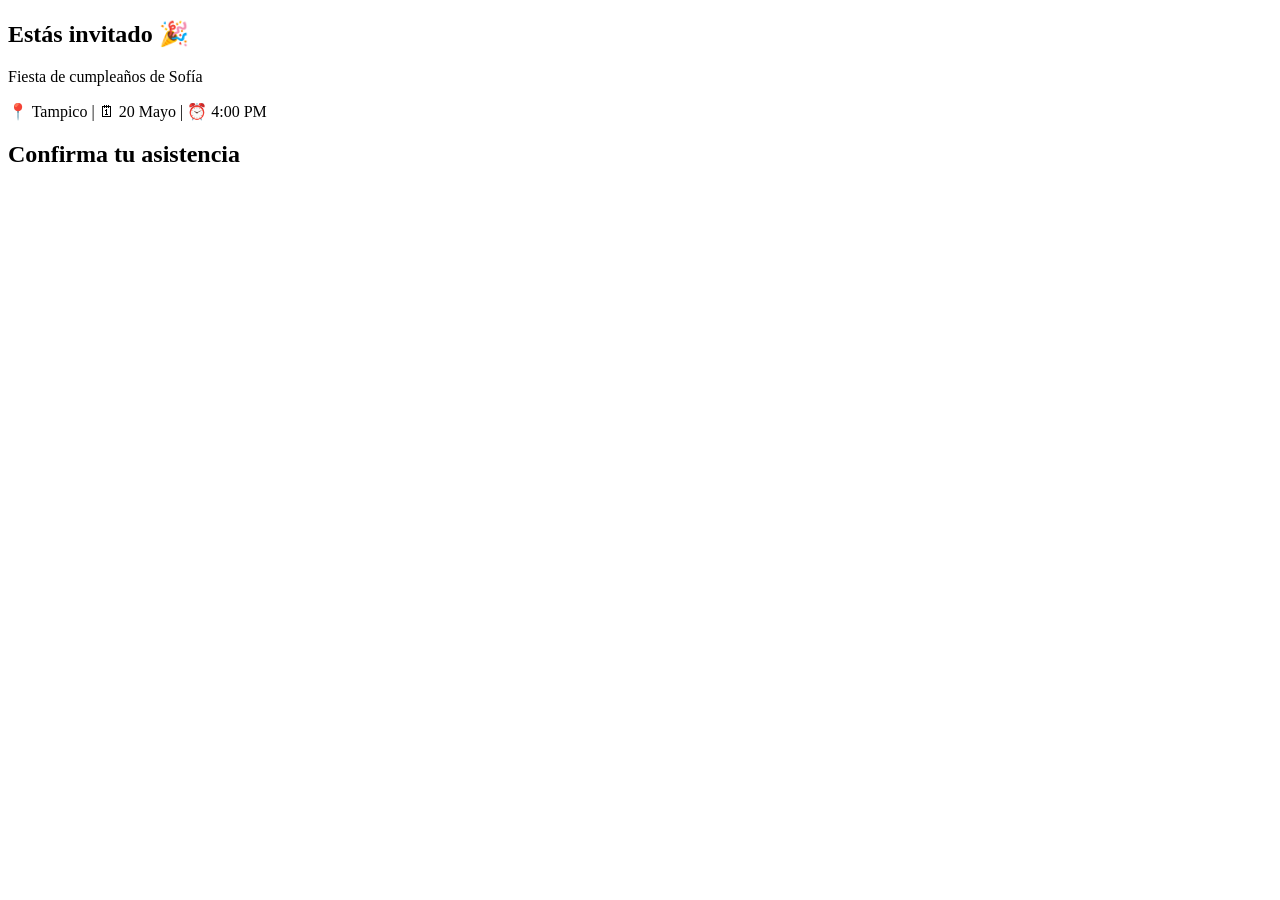
==== index.html @ 46e7e102 "Add files via upload" ====
<!DOCTYPE html>
<html lang="es">
<head>
  <meta charset="UTF-8">
  <meta name="viewport" content="width=device-width, initial-scale=1.0">
  <title>Invitación - Cumpleaños</title>
  <link rel="stylesheet" href="./assets/css/styles.css">
</head>
<body>

  <section class="hero">
    <h1>Estás invitado 🎉</h1>
    <p>Fiesta de cumpleaños de Sofía</p>
    <p>📍 Tampico | 🗓 20 Mayo | ⏰ 4:00 PM</p>
  </section>

  <section class="confirmacion">
    <h2>Confirma tu asistencia</h2>

    <!-- FORMULARIO TALLY -->
    <iframe 
      data-tally-src="https://tally.so/r/TU_FORM_ID" 
      width="100%" 
      height="400" 
      frameborder="0">
    </iframe>

  </section>

  <script src="./assets/js/script.js"></script>
</body>
</html>
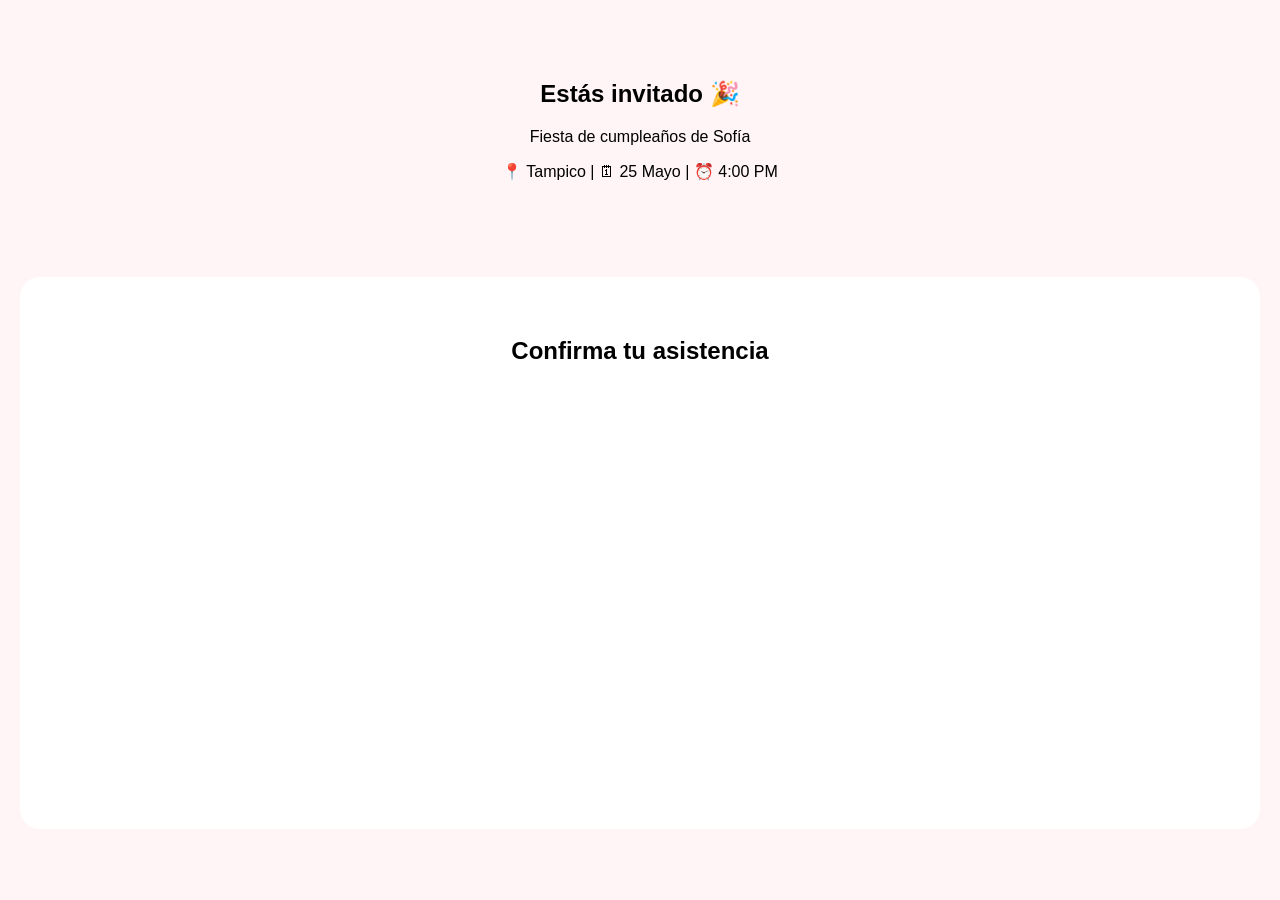
==== commit 282cad9b: "Add files via upload" ====
--- a/index.html
+++ b/index.html
@@ -11,7 +11,7 @@
   <section class="hero">
     <h1>Estás invitado 🎉</h1>
     <p>Fiesta de cumpleaños de Sofía</p>
-    <p>📍 Tampico | 🗓 20 Mayo | ⏰ 4:00 PM</p>
+    <p>📍 Tampico | 🗓 25 Mayo | ⏰ 4:00 PM</p>
   </section>
 
   <section class="confirmacion">
@@ -19,7 +19,7 @@
 
     <!-- FORMULARIO TALLY -->
     <iframe 
-      data-tally-src="https://tally.so/r/TU_FORM_ID" 
+      data-tally-src="https://tally.so/r/yP0okB" 
       width="100%" 
       height="400" 
       frameborder="0">
--- a/assets/css/styles.css
+++ b/assets/css/styles.css
@@ -0,0 +1,17 @@
+body {
+  margin: 0;
+  font-family: 'Arial', sans-serif;
+  text-align: center;
+  background: #fff5f7;
+}
+
+.hero {
+  padding: 60px 20px;
+}
+
+.confirmacion {
+  padding: 40px;
+  background: white;
+  border-radius: 20px;
+  margin: 20px;
+}
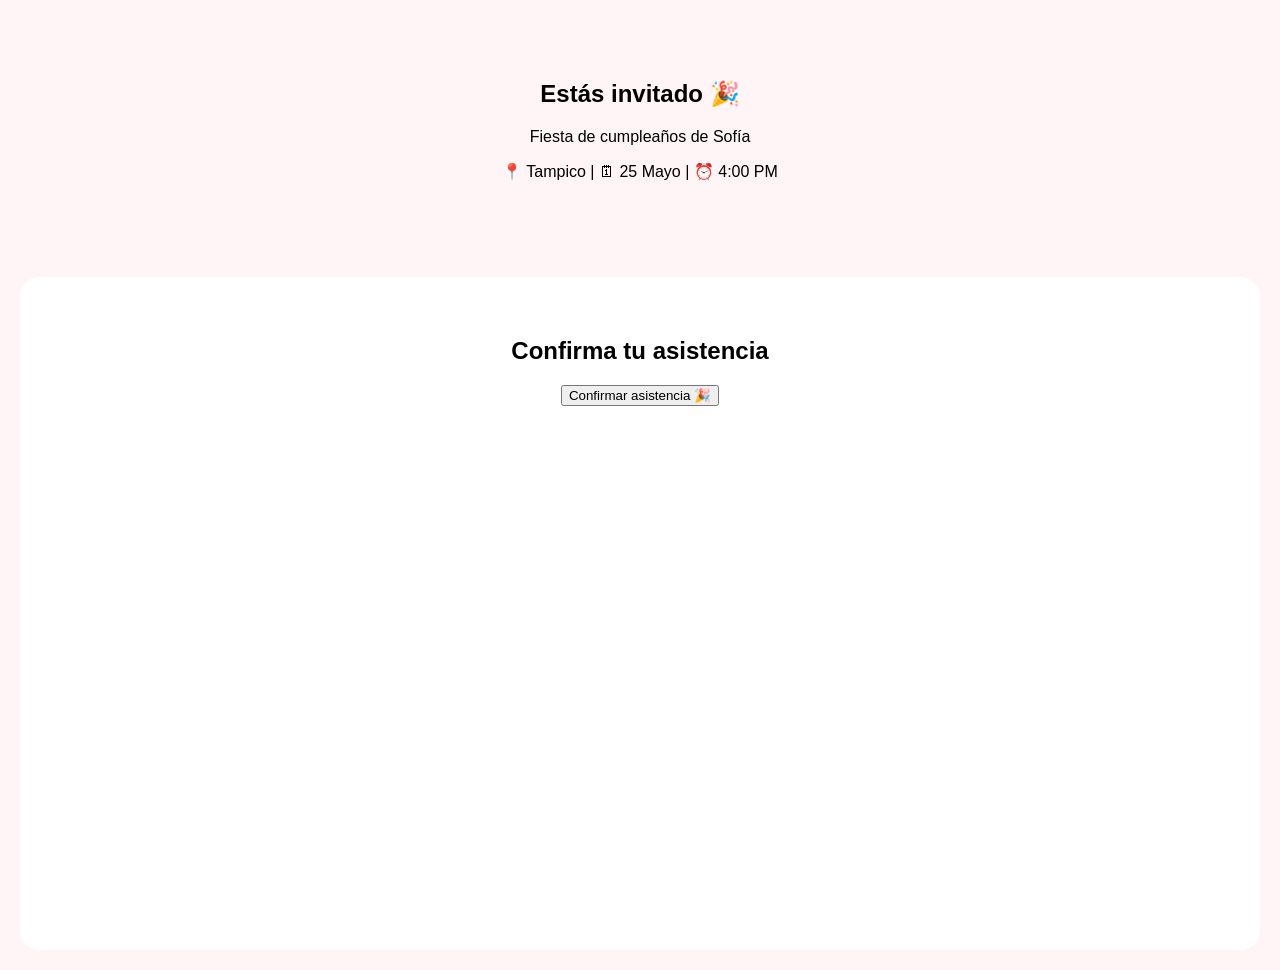
==== commit 0eff8912: "Add files via upload" ====
--- a/index.html
+++ b/index.html
@@ -16,14 +16,18 @@
 
   <section class="confirmacion">
     <h2>Confirma tu asistencia</h2>
-
+<a href="#formulario">
+  <button>Confirmar asistencia 🎉</button>
+</a>
     <!-- FORMULARIO TALLY -->
+     <div id="formulario">
     <iframe 
-      data-tally-src="https://tally.so/r/yP0okB" 
-      width="100%" 
-      height="400" 
-      frameborder="0">
-    </iframe>
+  src="https://tally.so/r/yP0okB"
+  width="100%" 
+  height="500" 
+  frameborder="0">
+</iframe>
+</div>
 
   </section>
 
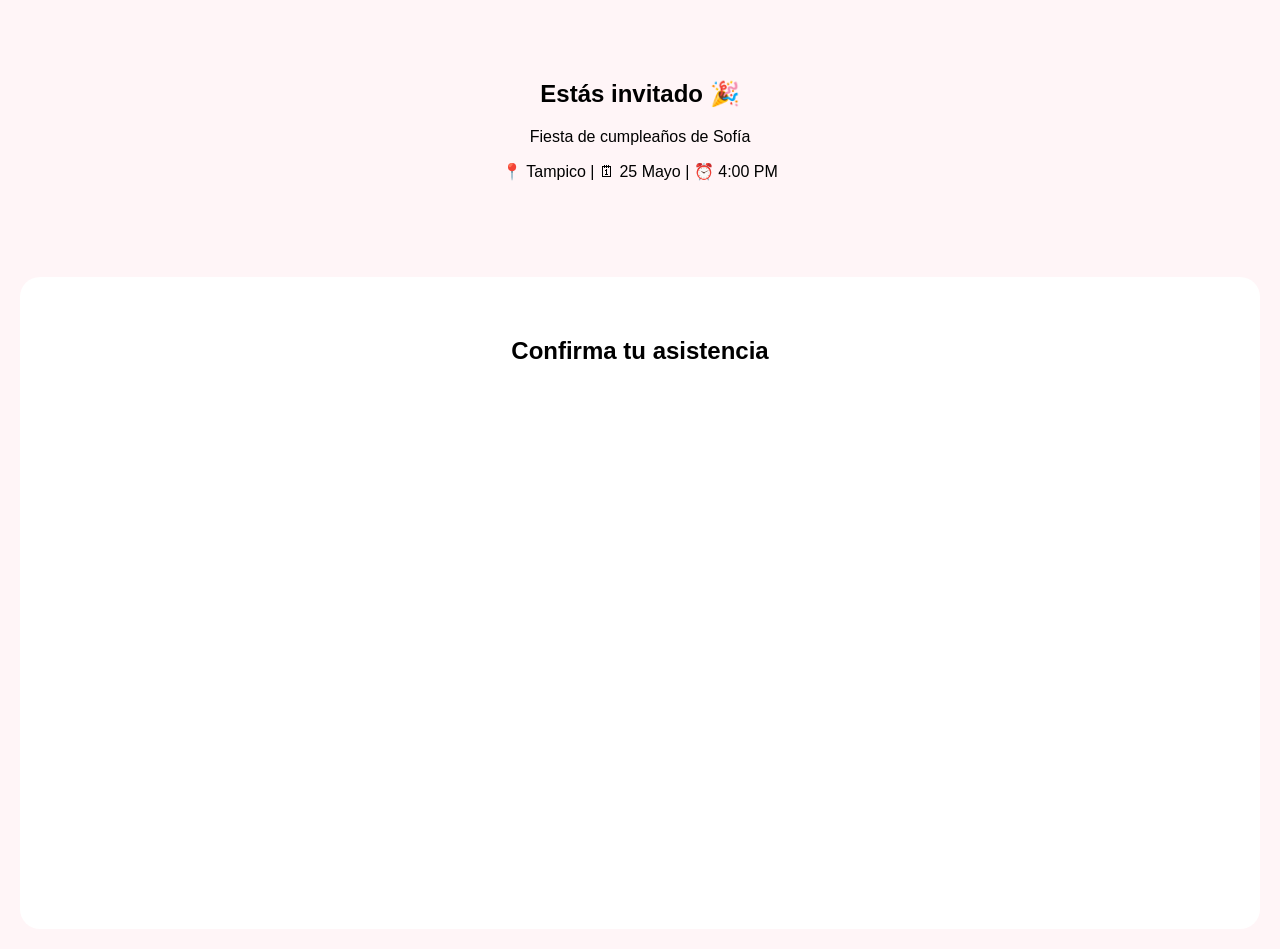
==== commit 5ea76813: "Add files via upload" ====
--- a/index.html
+++ b/index.html
@@ -16,13 +16,11 @@
 
   <section class="confirmacion">
     <h2>Confirma tu asistencia</h2>
-<a href="#formulario">
-  <button>Confirmar asistencia 🎉</button>
-</a>
+
     <!-- FORMULARIO TALLY -->
      <div id="formulario">
     <iframe 
-  src="https://tally.so/r/yP0okB"
+  src="https://www.whocan.org/es/vote/IiRpELlnyvThi5z1NXnTykroi522/-OrBQgY4K893P5wldVBH"
   width="100%" 
   height="500" 
   frameborder="0">
